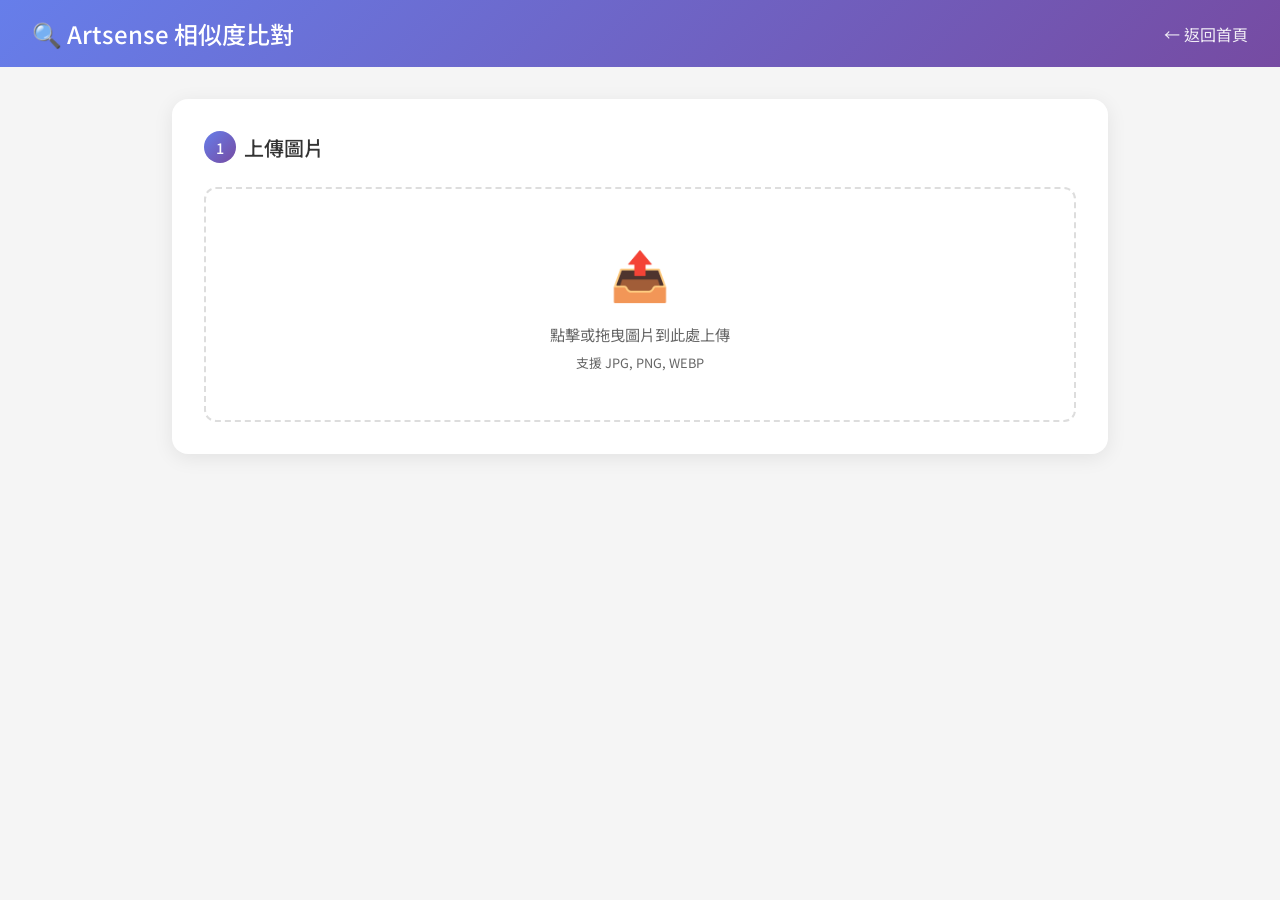
==== web/templates/compare.html @ 894862ed "feat: add compare/upload API with rembg preprocessing - Add /api/compare/upload endpoint for image u" ====
<!DOCTYPE html>
<html lang="zh-TW">
<head>
    <meta charset="UTF-8">
    <meta name="viewport" content="width=device-width, initial-scale=1.0">
    <title>Artsense - 相似度比對</title>
    <link href="https://fonts.googleapis.com/css2?family=Noto+Sans+TC:wght@300;400;500;700&display=swap" rel="stylesheet">
    <style>
        * { margin: 0; padding: 0; box-sizing: border-box; }
        body {
            font-family: 'Noto Sans TC', sans-serif;
            background: #f5f5f5;
            color: #333;
            min-height: 100vh;
        }
        .navbar {
            background: linear-gradient(135deg, #667eea 0%, #764ba2 100%);
            color: white;
            padding: 1rem 2rem;
            display: flex;
            justify-content: space-between;
            align-items: center;
        }
        .navbar h1 { font-size: 1.5rem; font-weight: 500; }
        .navbar a { color: white; text-decoration: none; opacity: 0.9; }
        .navbar a:hover { opacity: 1; }
        
        .container { max-width: 1000px; margin: 0 auto; padding: 2rem; }
        
        .step { display: none; }
        .step.active { display: block; }
        
        .card {
            background: white;
            border-radius: 16px;
            padding: 2rem;
            box-shadow: 0 4px 20px rgba(0,0,0,0.08);
            margin-bottom: 1.5rem;
        }
        
        .step-title {
            font-size: 1.25rem;
            font-weight: 500;
            margin-bottom: 1.5rem;
            display: flex;
            align-items: center;
            gap: 0.5rem;
        }
        .step-num {
            background: linear-gradient(135deg, #667eea 0%, #764ba2 100%);
            color: white;
            width: 32px;
            height: 32px;
            border-radius: 50%;
            display: flex;
            align-items: center;
            justify-content: center;
            font-size: 0.9rem;
        }
        
        .upload-area {
            border: 2px dashed #ddd;
            border-radius: 12px;
            padding: 3rem;
            text-align: center;
            cursor: pointer;
            transition: all 0.2s;
        }
        .upload-area:hover { border-color: #667eea; background: #f8f6ff; }
        .upload-area.has-file { border-color: #667eea; background: #f8f6ff; }
        .upload-icon { font-size: 3rem; margin-bottom: 1rem; }
        .upload-text { color: #666; font-size: 0.95rem; }
        
        .preview-container { text-align: center; }
        .preview-img {
            max-width: 100%;
            max-height: 400px;
            border-radius: 12px;
            box-shadow: 0 4px 20px rgba(0,0,0,0.1);
        }
        
        .btn-group { display: flex; gap: 1rem; justify-content: center; margin-top: 1.5rem; }
        .btn {
            padding: 0.875rem 2rem;
            border: none;
            border-radius: 8px;
            font-size: 1rem;
            font-weight: 500;
            cursor: pointer;
            transition: all 0.2s;
        }
        .btn-primary {
            background: linear-gradient(135deg, #667eea 0%, #764ba2 100%);
            color: white;
        }
        .btn-primary:hover { transform: translateY(-2px); box-shadow: 0 4px 15px rgba(102,126,234,0.4); }
        .btn-secondary { background: #e9ecef; color: #495057; }
        .btn-secondary:hover { background: #dee2e6; }
        .btn-danger { background: #dc3545; color: white; }
        .btn-danger:hover { background: #c82333; }
        
        .nobg-option {
            display: flex;
            align-items: center;
            justify-content: center;
            gap: 0.5rem;
            margin: 1rem 0;
            font-size: 1rem;
        }
        .nobg-option input { width: 20px; height: 20px; }
        
        .result-card {
            background: white;
            border-radius: 12px;
            padding: 1.5rem;
            margin-bottom: 1rem;
            display: flex;
            gap: 1.5rem;
            align-items: center;
            border: 2px solid transparent;
            transition: all 0.2s;
        }
        .result-card.high-match { border-color: #28a745; background: #f8fff8; }
        .result-card .thumb {
            width: 120px;
            height: 120px;
            object-fit: cover;
            border-radius: 8px;
            flex-shrink: 0;
        }
        .result-card .info { flex: 1; }
        .result-card .title { font-size: 1.1rem; font-weight: 500; margin-bottom: 0.5rem; }
        .result-card .meta { color: #666; font-size: 0.9rem; margin-bottom: 0.25rem; }
        .result-card .similarity { font-size: 1.5rem; font-weight: 700; color: #667eea; }
        .result-card .similarity.high { color: #28a745; }
        .result-badge {
            background: #28a745;
            color: white;
            padding: 0.25rem 0.75rem;
            border-radius: 20px;
            font-size: 0.75rem;
            margin-left: 1rem;
        }
        
        .stats-bar {
            background: white;
            border-radius: 12px;
            padding: 1rem 1.5rem;
            margin-bottom: 1.5rem;
            display: flex;
            gap: 2rem;
            font-size: 0.95rem;
        }
        .stats-bar .stat { display: flex; align-items: center; gap: 0.5rem; }
        .stats-bar .num { font-weight: 700; color: #667eea; font-size: 1.25rem; }
        
        .loading {
            text-align: center;
            padding: 3rem;
        }
        .spinner {
            width: 50px;
            height: 50px;
            border: 4px solid #e9ecef;
            border-top-color: #667eea;
            border-radius: 50%;
            animation: spin 1s linear infinite;
            margin: 0 auto 1rem;
        }
        @keyframes spin { to { transform: rotate(360deg); } }
        
        .toast {
            position: fixed;
            bottom: 2rem;
            right: 2rem;
            padding: 1rem 1.5rem;
            border-radius: 8px;
            color: white;
            font-weight: 500;
            opacity: 0;
            transform: translateY(20px);
            transition: all 0.3s;
            z-index: 2000;
        }
        .toast.show { opacity: 1; transform: translateY(0); }
        .toast.error { background: #dc3545; }
        .toast.success { background: #28a745; }
    </style>
</head>
<body>
    <nav class="navbar">
        <h1>🔍 Artsense 相似度比對</h1>
        <a href="/">← 返回首頁</a>
    </nav>

    <div class="container">
        <!-- Step 1: Upload -->
        <div class="step active" id="step1">
            <div class="card">
                <div class="step-title">
                    <span class="step-num">1</span>
                    上傳圖片
                </div>
                <div class="upload-area" id="uploadArea">
                    <div class="upload-icon">📤</div>
                    <div class="upload-text">點擊或拖曳圖片到此處上傳</div>
                    <div class="upload-text" style="font-size:0.8rem; margin-top:0.5rem;">支援 JPG, PNG, WEBP</div>
                </div>
                <input type="file" id="fileInput" accept="image/*" style="display:none;">
            </div>
        </div>

        <!-- Step 2: Preview & Nobg Option -->
        <div class="step" id="step2">
            <div class="card">
                <div class="step-title">
                    <span class="step-num">2</span>
                    圖片前處理
                </div>
                <div class="preview-container">
                    <img id="previewImg" class="preview-img" src="" alt="預覽">
                </div>
                <div class="nobg-option">
                    <input type="checkbox" id="nobgCheck" checked>
                    <label for="nobgCheck">✓ 自動去背（移除背景）</label>
                </div>
                <div class="btn-group">
                    <button class="btn btn-secondary" onclick="resetUpload()">重新上傳</button>
                    <button class="btn btn-primary" onclick="processImage()">處理圖片</button>
                </div>
            </div>
        </div>

        <!-- Step 3: Processing Review -->
        <div class="step" id="step3">
            <div class="card">
                <div class="step-title">
                    <span class="step-num">3</span>
                    審查處理結果
                </div>
                <div class="preview-container">
                    <img id="processedImg" class="preview-img" src="" alt="處理結果">
                </div>
                <div class="btn-group">
                    <button class="btn btn-danger" onclick="rejectProcessing()">重新處理</button>
                    <button class="btn btn-primary" onclick="approveAndSearch()">通過審查 → 開始比對</button>
                </div>
            </div>
        </div>

        <!-- Step 4: Results -->
        <div class="step" id="step4">
            <div class="card">
                <div class="step-title">
                    <span class="step-num">4</span>
                    比對結果
                </div>
                <div class="stats-bar" id="resultStats">
                    <div class="stat">
                        <span>比對資料庫：</span>
                        <span class="num" id="totalCount">-</span>
                        <span>筆</span>
                    </div>
                    <div class="stat">
                        <span>相似度 ≥50%：</span>
                        <span class="num" id="matchCount">-</span>
                        <span>筆</span>
                    </div>
                </div>
                <div id="resultsList"></div>
            </div>
        </div>

        <!-- Step 5: Loading Progress -->
        <div class="step" id="step5">
            <div class="card">
                <div class="step-title">
                    <span class="step-num">4</span>
                    比對中...
                </div>
                <div class="loading">
                    <div class="spinner"></div>
                    <div id="progressText" style="margin-top:1rem; font-size:1.1rem;">準備中...</div>
                </div>
            </div>
        </div>
        
        <!-- Loading -->
        <div class="step" id="steploading">
            <div class="card">
                <div class="loading">
                    <div class="spinner"></div>
                    <div id="loadingText">處理中...</div>
                </div>
            </div>
        </div>
    </div>

    <div class="toast" id="toast"></div>

    <script>
        let uploadedFile = null;
        let processedImageBlob = null;
        let searchId = null;

        // Step navigation
        function showStep(num) {
            document.querySelectorAll('.step').forEach(s => s.classList.remove('active'));
            document.getElementById('step' + num).classList.add('active');
        }

        // File upload
        const uploadArea = document.getElementById('uploadArea');
        const fileInput = document.getElementById('fileInput');

        uploadArea.addEventListener('click', () => fileInput.click());
        uploadArea.addEventListener('dragover', e => { e.preventDefault(); uploadArea.classList.add('has-file'); });
        uploadArea.addEventListener('dragleave', () => uploadArea.classList.remove('has-file'));
        uploadArea.addEventListener('drop', e => {
            e.preventDefault();
            uploadArea.classList.remove('has-file');
            if (e.dataTransfer.files.length > 0) {
                handleFile(e.dataTransfer.files[0]);
            }
        });
        fileInput.addEventListener('change', e => {
            if (e.target.files.length > 0) handleFile(e.target.files[0]);
        });

        function handleFile(file) {
            if (!file.type.startsWith('image/')) {
                showToast('請上傳圖片檔案', 'error');
                return;
            }
            uploadedFile = file;
            const reader = new FileReader();
            reader.onload = e => {
                document.getElementById('previewImg').src = e.target.result;
                showStep(2);
            };
            reader.readAsDataURL(file);
        }

        function resetUpload() {
            uploadedFile = null;
            processedImageBlob = null;
            searchId = null;
            fileInput.value = '';
            showStep(1);
        }

        async function processImage() {
            if (!uploadedFile) return;
            
            showStep('loading');
            var loadingText = document.getElementById('loadingText');
            if (loadingText) loadingText.textContent = '上傳圖片中...';

            try {
                // Upload and process
                const formData = new FormData();
                formData.append('file', uploadedFile);
                formData.append('remove_bg', document.getElementById('nobgCheck').checked);

                const res = await fetch('/api/compare/upload', { method: 'POST', body: formData });
                const data = await res.json();
                
                if (data.error) throw new Error(data.error);

                searchId = data.search_id;
                
                // Load processed image
                const imgResponse = await fetch(`/api/compare/image/${searchId}`);
                const blob = await imgResponse.blob();
                processedImageBlob = blob;
                
                document.getElementById('processedImg').src = URL.createObjectURL(blob);
                showStep(3);
            } catch (err) {
                showToast('處理失敗: ' + err.message, 'error');
                showStep(2);
            }
        }

        function rejectProcessing() {
            showToast('請自行使用其他工具處理圖片後重新上傳', 'error');
            resetUpload();
        }

        async function approveAndSearch() {
            if (!searchId) return;
            
            showStep(5);
            document.getElementById('progressText').textContent = '連接中...';

            try {
                const response = await fetch(`/api/compare/search/${searchId}`);
                if (!response.ok) throw new Error('網路錯誤，狀態碼：' + response.status);
                
                const reader = response.body.getReader();
                const decoder = new TextDecoder();
                let buffer = '';
                
                // SSE 解析迴圈
                while (true) {
                    const { done, value } = await reader.read();
                    
                    // 解碼新資料（value 可能為 undefined）
                    if (value) {
                        buffer += decoder.decode(value, { stream: true });
                    }
                    
                    // done=true 時，強制 flush decoder 取回殘留資料
                    if (done) {
                        buffer += decoder.decode();
                    }
                    
                    // 處理緩衝區中的所有完整 SSE 事件（以 \n\n 分隔）
                    while (buffer.includes('\n\n')) {
                        const eventEnd = buffer.indexOf('\n\n');
                        const eventBlock = buffer.slice(0, eventEnd);
                        buffer = buffer.slice(eventEnd + 2);
                        
                        let eventType = 'message';
                        let eventData = null;
                        
                        for (const line of eventBlock.split('\n')) {
                            if (line.startsWith('event:')) {
                                eventType = line.slice(6).trim();
                            } else if (line.startsWith('data:')) {
                                try {
                                    eventData = JSON.parse(line.slice(5).trim());
                                } catch (e) {}
                            }
                        }
                        
                        if (!eventData) continue;
                        
                        // 錯誤事件
                        if (eventType === 'error' || eventData.error) {
                            throw new Error(eventData.error || '未知錯誤');
                        }
                        
                        // 狀態訊息
                        if (eventType === 'status' || eventType === 'message') {
                            const el = document.getElementById('progressText');
                            if (el) el.textContent = eventData.message || '處理中...';
                        }
                        
                        // 進度更新
                        else if (eventType === 'progress') {
                            const el = document.getElementById('progressText');
                            if (el) el.textContent = `比對中：${eventData.current} / ${eventData.total} 作品`;
                        }
                        
                        // 完成事件
                        else if (eventType === 'complete' || eventData.success) {
                            displayResults(eventData);
                            showStep(4);
                            return; // 完成，立即結束
                        }
                    }
                    
                    if (done) break;
                }
                
                // 流結束但沒收到完成事件
                throw new Error('伺服器連線異常中斷');
                
            } catch (err) {
                showToast('比對失敗: ' + err.message, 'error');
                showStep(3);
            }
        }
        
        function displayResults(data) {
            document.getElementById('totalCount').textContent = data.total || 0;
            document.getElementById('matchCount').textContent = data.matches || 0;

            const resultsList = document.getElementById('resultsList');
            resultsList.innerHTML = '';

            if (data.results.length === 0) {
                resultsList.innerHTML = '<p style="text-align:center; color:#666; padding:2rem;">沒有找到相似作品（相似度皆 < 50%）</p>';
            } else {
                data.results.forEach(item => {
                    const isHigh = item.similarity >= 50;
                    const card = document.createElement('div');
                    card.className = 'result-card' + (isHigh ? ' high-match' : '');
                    card.innerHTML = `
                        <img class="thumb" src="/gallery-img/${item.cropped_file}" alt="${item.title}">
                        <div class="info">
                            <div class="title">${item.title}${isHigh ? '<span class="result-badge">高度相似</span>' : ''}</div>
                            <div class="meta">作者：${item.artist || '未知'}</div>
                            <div class="meta">年代：${item.year || '未知'}</div>
                            <div class="meta">地點：${item.location || '未知'}</div>
                        </div>
                        <div class="similarity ${isHigh ? 'high' : ''}">${item.similarity.toFixed(1)}%</div>
                    `;
                    resultsList.appendChild(card);
                });
            }
        }

        function showToast(message, type) {
            const toast = document.getElementById('toast');
            toast.textContent = message;
            toast.className = 'toast ' + type + ' show';
            setTimeout(() => toast.classList.remove('show'), 3000);
        }
    </script>
</body>
</html>
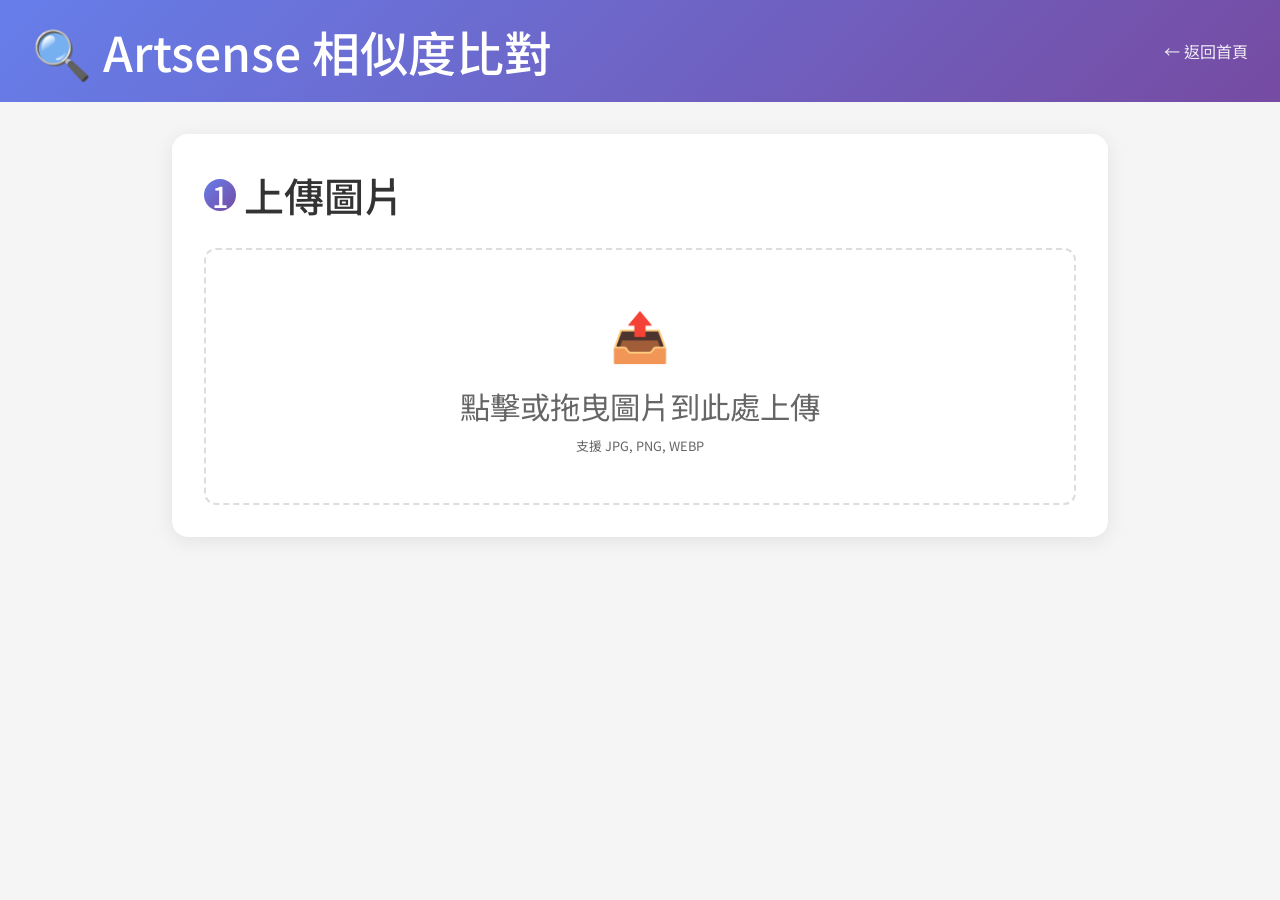
==== commit 67a9ba47: "feat: enlarge result page font 2x for better readability" ====
--- a/web/templates/compare.html
+++ b/web/templates/compare.html
@@ -21,7 +21,7 @@
             justify-content: space-between;
             align-items: center;
         }
-        .navbar h1 { font-size: 1.5rem; font-weight: 500; }
+        .navbar h1 { font-size: 3rem; font-weight: 500; }
         .navbar a { color: white; text-decoration: none; opacity: 0.9; }
         .navbar a:hover { opacity: 1; }
         
@@ -39,7 +39,7 @@
         }
         
         .step-title {
-            font-size: 1.25rem;
+            font-size: 2.5rem;
             font-weight: 500;
             margin-bottom: 1.5rem;
             display: flex;
@@ -55,7 +55,7 @@
             display: flex;
             align-items: center;
             justify-content: center;
-            font-size: 0.9rem;
+            font-size: 1.8rem;
         }
         
         .upload-area {
@@ -69,7 +69,7 @@
         .upload-area:hover { border-color: #667eea; background: #f8f6ff; }
         .upload-area.has-file { border-color: #667eea; background: #f8f6ff; }
         .upload-icon { font-size: 3rem; margin-bottom: 1rem; }
-        .upload-text { color: #666; font-size: 0.95rem; }
+        .upload-text { color: #666; font-size: 1.9rem; }
         
         .preview-container { text-align: center; }
         .preview-img {
@@ -129,9 +129,9 @@
             flex-shrink: 0;
         }
         .result-card .info { flex: 1; }
-        .result-card .title { font-size: 1.1rem; font-weight: 500; margin-bottom: 0.5rem; }
-        .result-card .meta { color: #666; font-size: 0.9rem; margin-bottom: 0.25rem; }
-        .result-card .similarity { font-size: 1.5rem; font-weight: 700; color: #667eea; }
+        .result-card .title { font-size: 2.2rem; font-weight: 500; margin-bottom: 0.5rem; }
+        .result-card .meta { color: #666; font-size: 1.8rem; margin-bottom: 0.25rem; }
+        .result-card .similarity { font-size: 3rem; font-weight: 700; color: #667eea; }
         .result-card .similarity.high { color: #28a745; }
         .result-badge {
             background: #28a745;
@@ -149,10 +149,91 @@
             margin-bottom: 1.5rem;
             display: flex;
             gap: 2rem;
-            font-size: 0.95rem;
+            font-size: 1.9rem;
         }
         .stats-bar .stat { display: flex; align-items: center; gap: 0.5rem; }
-        .stats-bar .num { font-weight: 700; color: #667eea; font-size: 1.25rem; }
+        .stats-bar .num { font-weight: 700; color: #667eea; font-size: 2.5rem; }
+
+        /* 每筆結果：圖片對照列 + 文字資訊卡 */
+        .result-item { margin-bottom: 2rem; }
+        .result-images-row {
+            display: grid;
+            grid-template-columns: 1fr 1fr;
+            gap: 0.75rem;
+            background: #f8f9fa;
+            border-radius: 12px;
+            padding: 0.75rem;
+            border: 2px solid #667eea;
+        }
+        .result-images-row .img-cell {
+            background: white;
+            border-radius: 8px;
+            overflow: hidden;
+            display: flex;
+            flex-direction: column;
+            align-items: center;
+        }
+        .result-images-row .img-cell img {
+            width: 100%;
+            height: 300px;
+            object-fit: contain;
+        }
+        .result-images-row .img-label {
+            font-size: 1.56rem;
+            color: #667eea;
+            font-weight: 600;
+            padding: 0.4rem 0;
+            text-align: center;
+        }
+        .result-images-row.high-match {
+            border-color: #28a745;
+        }
+        .result-images-row .similarity-badge {
+            font-size: 2.2rem;
+            font-weight: 700;
+            color: #28a745;
+            text-align: center;
+            padding: 0.25rem 0;
+        }
+        .result-info-card {
+            background: white;
+            border-radius: 10px;
+            padding: 0.85rem 1.2rem;
+            margin-top: 0.5rem;
+            border: 1px solid #e9ecef;
+            display: flex;
+            align-items: center;
+            justify-content: space-between;
+            flex-wrap: wrap;
+            gap: 0.5rem;
+        }
+        .result-info-card .result-title {
+            font-weight: 600;
+            font-size: 2rem;
+            color: #333;
+        }
+        .result-info-card .result-meta {
+            font-size: 1.7rem;
+            color: #666;
+        }
+        .result-info-card .result-meta span { margin-right: 1rem; }
+        .result-info-card .similarity-num {
+            font-size: 2.8rem;
+            font-weight: 700;
+            color: #28a745;
+        }
+        .result-info-card.high-match { border-color: #28a745; }
+
+        .compare-layout { display: none; }
+        .compare-query-panel { display: none; }
+        .compare-results-panel { display: none; }
+        .compare-results-panel .stats-bar { display: none; }
+        .compare-results-panel .stats-bar .num { font-size: 2.2rem; }
+
+        @media (max-width: 700px) {
+            .compare-layout { grid-template-columns: 1fr; }
+            .compare-query-panel { position: static; }
+        }
         
         .loading {
             text-align: center;
@@ -222,7 +303,10 @@
                 </div>
                 <div class="nobg-option">
                     <input type="checkbox" id="nobgCheck" checked>
-                    <label for="nobgCheck">✓ 自動去背（移除背景）</label>
+                    <label for="nobgCheck">✓ AI 前處理（YOLO + SAM 自動主體切割）</label>
+                </div>
+                <div style="text-align:center; color:#888; font-size:0.85rem; margin-top:0.25rem;">
+                    YOLO 偵測主體 → SAM 精細分割 → DINOv2 特徵萃取
                 </div>
                 <div class="btn-group">
                     <button class="btn btn-secondary" onclick="resetUpload()">重新上傳</button>
@@ -262,7 +346,7 @@
                         <span>筆</span>
                     </div>
                     <div class="stat">
-                        <span>相似度 ≥50%：</span>
+                        <span>相似度 ≥25%：</span>
                         <span class="num" id="matchCount">-</span>
                         <span>筆</span>
                     </div>
@@ -481,25 +565,56 @@
             resultsList.innerHTML = '';
 
             if (data.results.length === 0) {
-                resultsList.innerHTML = '<p style="text-align:center; color:#666; padding:2rem;">沒有找到相似作品（相似度皆 < 50%）</p>';
-            } else {
-                data.results.forEach(item => {
-                    const isHigh = item.similarity >= 50;
-                    const card = document.createElement('div');
-                    card.className = 'result-card' + (isHigh ? ' high-match' : '');
-                    card.innerHTML = `
-                        <img class="thumb" src="/gallery-img/${item.cropped_file}" alt="${item.title}">
-                        <div class="info">
-                            <div class="title">${item.title}${isHigh ? '<span class="result-badge">高度相似</span>' : ''}</div>
-                            <div class="meta">作者：${item.artist || '未知'}</div>
-                            <div class="meta">年代：${item.year || '未知'}</div>
-                            <div class="meta">地點：${item.location || '未知'}</div>
+                resultsList.innerHTML = '<p style="text-align:center; color:#666; padding:2rem;">沒有找到相似作品（相似度皆 < 25%）</p>';
+                return;
+            }
+
+            // 預先載入 query image（所有結果共用同一張）
+            let queryImgUrl = null;
+            if (data.search_id) {
+                fetch(`/api/compare/image/${data.search_id}`)
+                    .then(r => r.blob())
+                    .then(blob => {
+                        queryImgUrl = URL.createObjectURL(blob);
+                        // 所有 result-item 都用同一張 query 圖
+                        document.querySelectorAll('.result-query-img').forEach(img => {
+                            img.src = queryImgUrl;
+                        });
+                    });
+            }
+
+            data.results.forEach(item => {
+                const isHigh = item.similarity >= 50;
+                const rowClass = isHigh ? 'result-images-row high-match' : 'result-images-row';
+                const infoClass = isHigh ? 'result-info-card high-match' : 'result-info-card';
+
+                const itemEl = document.createElement('div');
+                itemEl.className = 'result-item';
+                itemEl.innerHTML = `
+                    <div class="${rowClass}">
+                        <div class="img-cell">
+                            <img class="result-query-img" src="" alt="你的圖片">
+                            <div class="img-label">📷 你的圖片</div>
                         </div>
-                        <div class="similarity ${isHigh ? 'high' : ''}">${item.similarity.toFixed(1)}%</div>
-                    `;
-                    resultsList.appendChild(card);
-                });
-            }
+                        <div class="img-cell">
+                            <img class="thumb" src="/gallery-img/${item.cropped_file}" alt="${item.title}">
+                            <div class="img-label">🔍 ${item.title}</div>
+                        </div>
+                    </div>
+                    <div class="${infoClass}">
+                        <div>
+                            <div class="result-title">${item.title}</div>
+                            <div class="result-meta">
+                                <span>作者：${item.artist || '未知'}</span>
+                                <span>年代：${item.year || '未知'}</span>
+                                <span>地點：${item.location || '未知'}</span>
+                            </div>
+                        </div>
+                        <div class="similarity-num">${item.similarity.toFixed(1)}%</div>
+                    </div>
+                `;
+                resultsList.appendChild(itemEl);
+            });
         }
 
         function showToast(message, type) {
